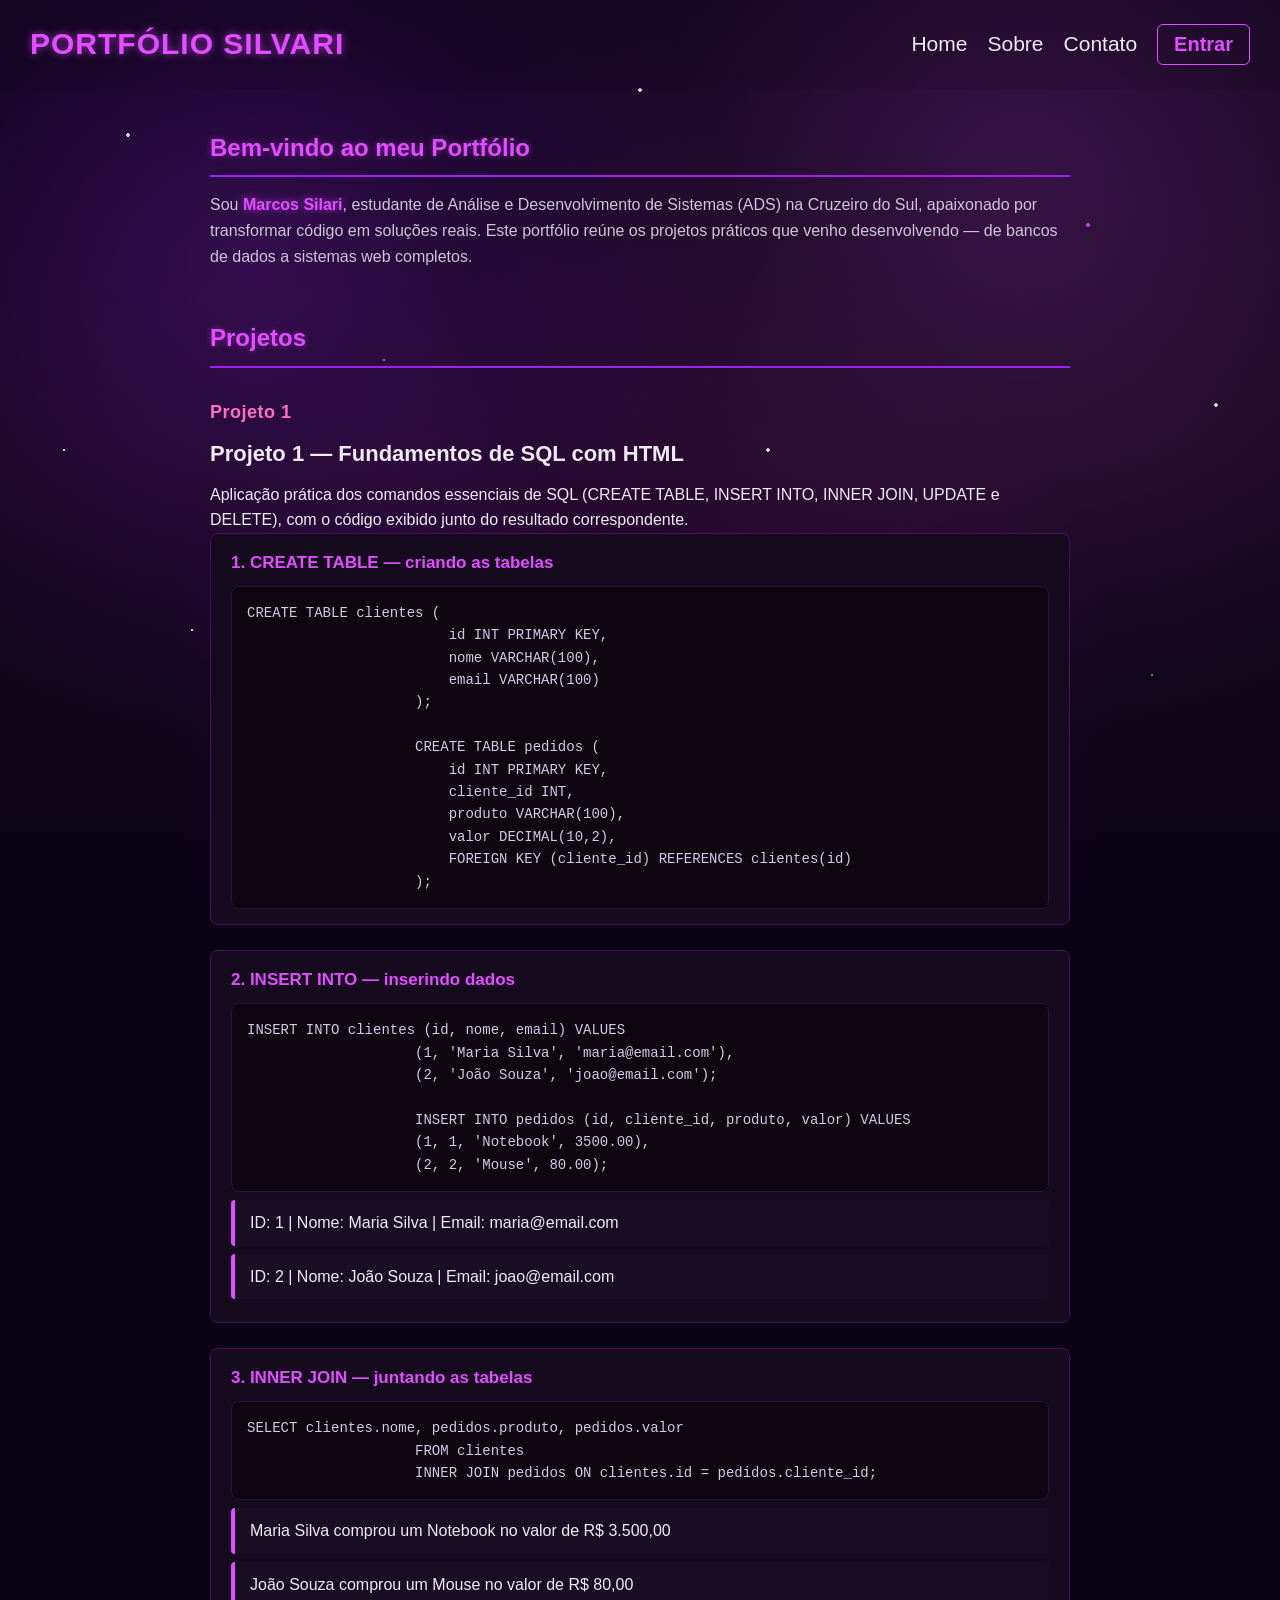
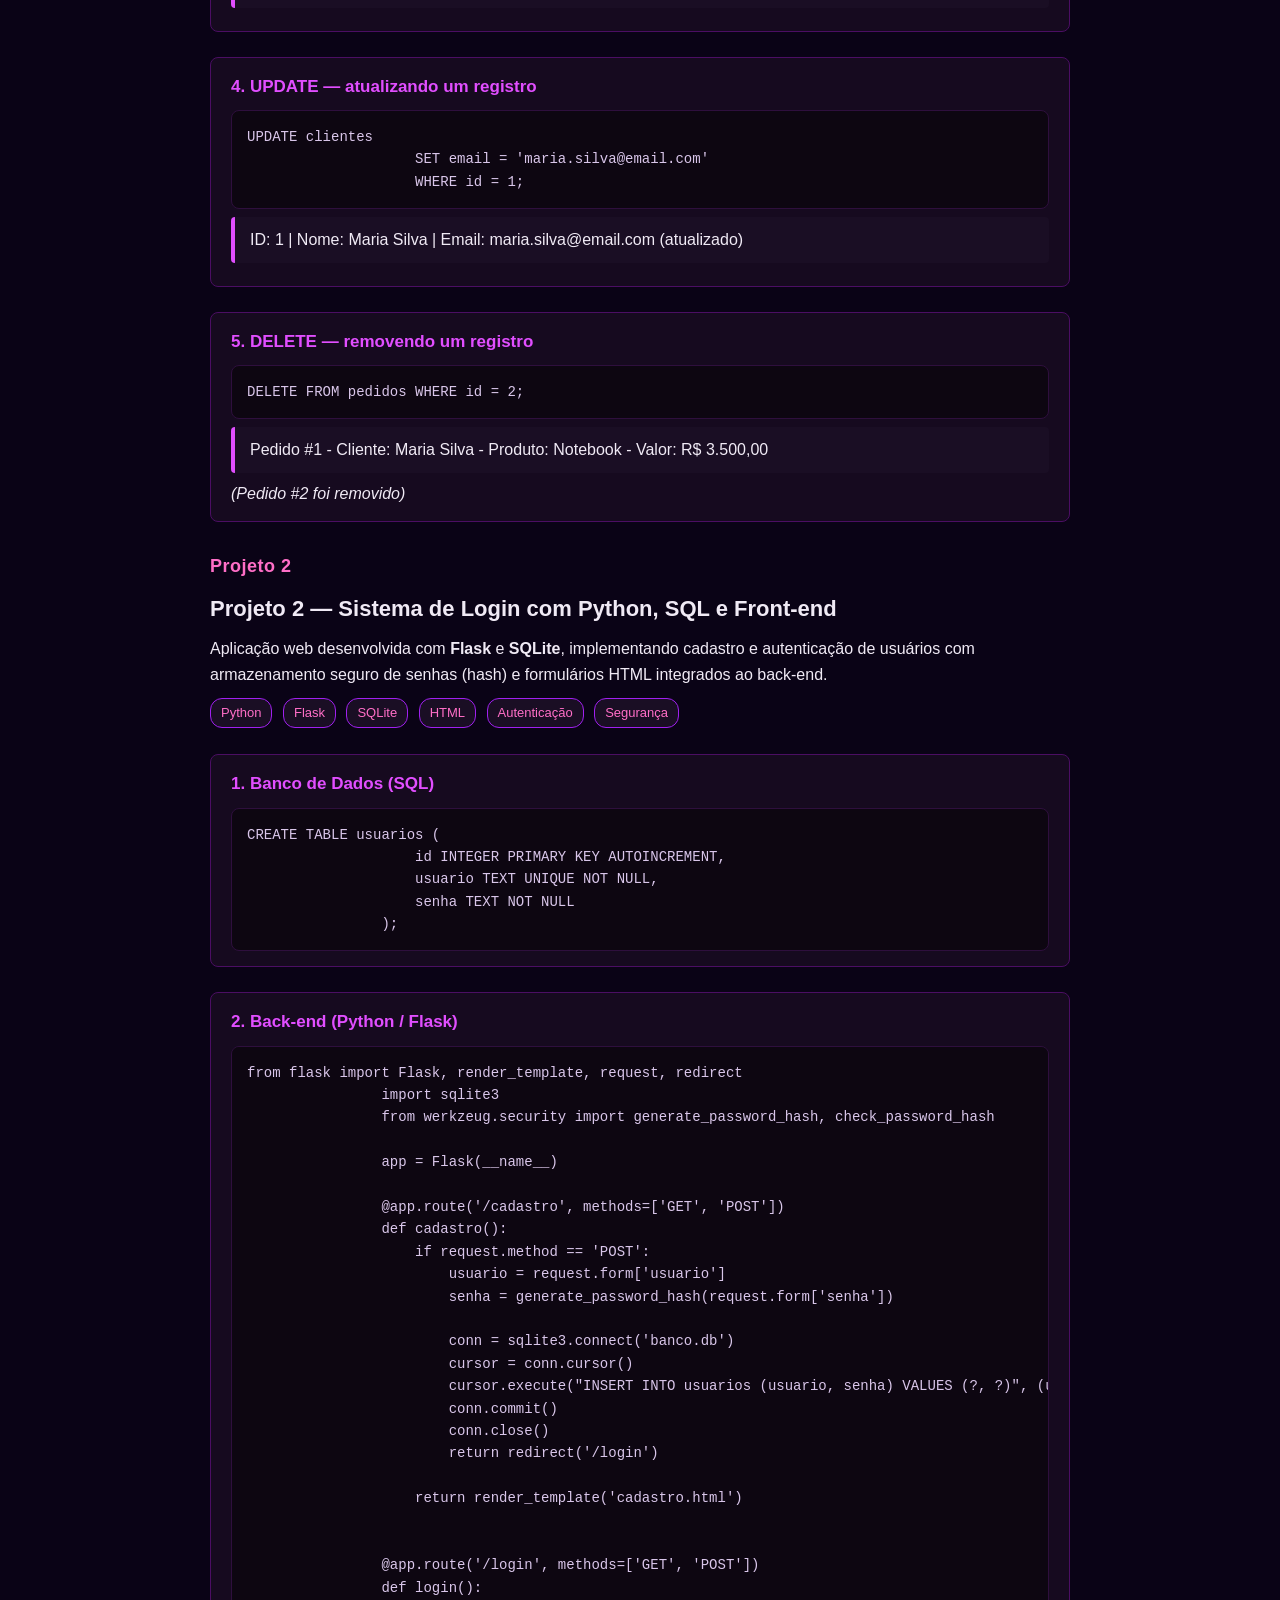
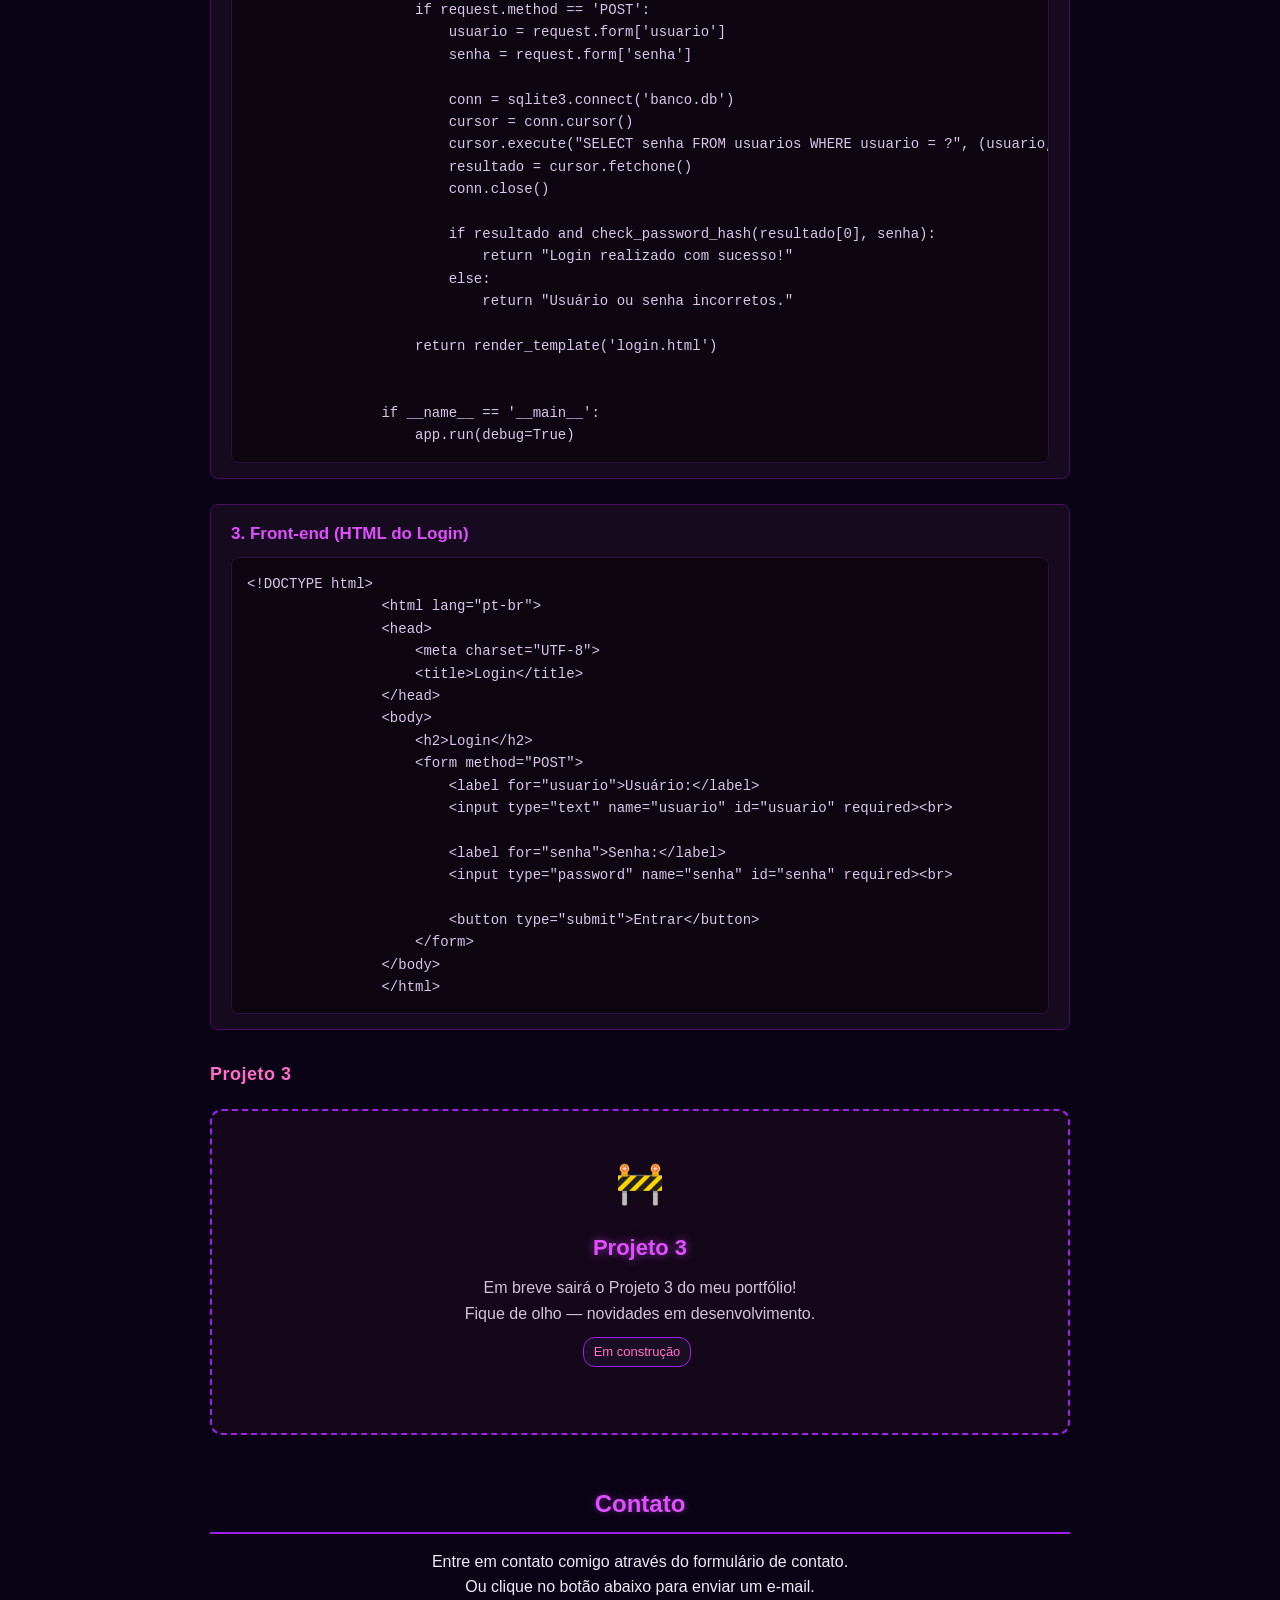
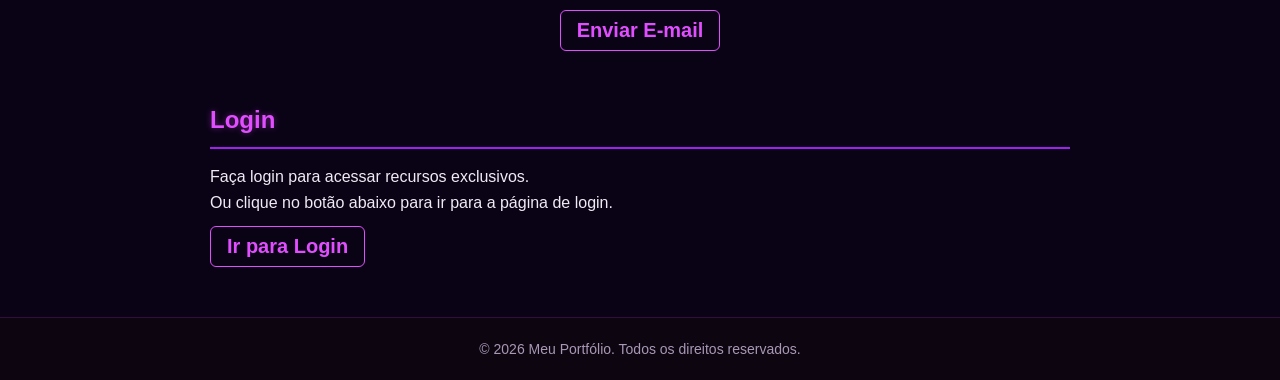
==== Projeto/FRONTEND/HTML/index.html @ 8f3637e1 "primeiro commit" ====
<!DOCTYPE html>
<html lang="pt-br">
<head>
    <meta charset="UTF-8">
    <meta name="viewport" content="width=device-width, initial-scale=1.0">
    <title>Home</title>
    <link rel="stylesheet" href="style.css">
</head>
<body>
    <header>
        <h1>PORTFÓLIO SILVARI</h1>
        <nav>
            <ul>
                <li><a href="index.html">Home</a></li>
                <li><a href="sobre.html">Sobre</a></li>
                <li><a href="contato.html">Contato</a></li>
                <li><a href="login.html"><button>Entrar</button></a></li>
            </ul>
        </nav>
    </header>
    <main>
        <section class="apresentacao">
    <h2>Bem-vindo ao meu Portfólio</h2>
    <p>Sou <span class="nome-destaque">Marcos Silari</span>, estudante de Análise e Desenvolvimento de Sistemas (ADS) na Cruzeiro do Sul, apaixonado por transformar código em soluções reais. Este portfólio reúne os projetos práticos que venho desenvolvendo — de bancos de dados a sistemas web completos.</p>
</section>
        <section class="projetos">
            <h2>Projetos</h2>
            <ul>
                <li>Projeto 1</li>
                <h1>Projeto 1 — Fundamentos de SQL com HTML</h1>
                        <p>Aplicação prática dos comandos essenciais de SQL (CREATE TABLE, INSERT INTO, INNER JOIN, UPDATE e DELETE), com o código exibido junto do resultado correspondente.</p>

                        <div class="secao">
                            <h2>1. CREATE TABLE — criando as tabelas</h2>
                            <pre><code>CREATE TABLE clientes (
                        id INT PRIMARY KEY,
                        nome VARCHAR(100),
                        email VARCHAR(100)
                    );

                    CREATE TABLE pedidos (
                        id INT PRIMARY KEY,
                        cliente_id INT,
                        produto VARCHAR(100),
                        valor DECIMAL(10,2),
                        FOREIGN KEY (cliente_id) REFERENCES clientes(id)
                    );</code></pre>
                        </div>

                        <div class="secao">
                            <h2>2. INSERT INTO — inserindo dados</h2>
                            <pre><code>INSERT INTO clientes (id, nome, email) VALUES
                    (1, 'Maria Silva', 'maria@email.com'),
                    (2, 'João Souza', 'joao@email.com');

                    INSERT INTO pedidos (id, cliente_id, produto, valor) VALUES
                    (1, 1, 'Notebook', 3500.00),
                    (2, 2, 'Mouse', 80.00);</code></pre>

                            <p class="resultado">ID: 1 | Nome: Maria Silva | Email: maria@email.com</p>
                            <p class="resultado">ID: 2 | Nome: João Souza | Email: joao@email.com</p>
                        </div>

                        <div class="secao">
                            <h2>3. INNER JOIN — juntando as tabelas</h2>
                            <pre><code>SELECT clientes.nome, pedidos.produto, pedidos.valor
                    FROM clientes
                    INNER JOIN pedidos ON clientes.id = pedidos.cliente_id;</code></pre>

                            <p class="resultado">Maria Silva comprou um Notebook no valor de R$ 3.500,00</p>
                            <p class="resultado">João Souza comprou um Mouse no valor de R$ 80,00</p>
                        </div>

                        <div class="secao">
                            <h2>4. UPDATE — atualizando um registro</h2>
                            <pre><code>UPDATE clientes
                    SET email = 'maria.silva@email.com'
                    WHERE id = 1;</code></pre>

                            <p class="resultado">ID: 1 | Nome: Maria Silva | Email: maria.silva@email.com (atualizado)</p>
                        </div>

                        <div class="secao">
                            <h2>5. DELETE — removendo um registro</h2>
                            <pre><code>DELETE FROM pedidos WHERE id = 2;</code></pre>

                            <p class="resultado">Pedido #1 - Cliente: Maria Silva - Produto: Notebook - Valor: R$ 3.500,00</p>
                            <p><em>(Pedido #2 foi removido)</em></p>
                        </div>
                <li>Projeto 2</li>
                        <h1>Projeto 2 — Sistema de Login com Python, SQL e Front-end</h1>
                    <p>Aplicação web desenvolvida com <strong>Flask</strong> e <strong>SQLite</strong>, implementando cadastro e autenticação de usuários com armazenamento seguro de senhas (hash) e formulários HTML integrados ao back-end.</p>

                    <div class="tags">
                        <span>Python</span>
                        <span>Flask</span>
                        <span>SQLite</span>
                        <span>HTML</span>
                        <span>Autenticação</span>
                        <span>Segurança</span>
                    </div>

                    <div class="secao">
                        <h2>1. Banco de Dados (SQL)</h2>
                        <pre><code>CREATE TABLE usuarios (
                    id INTEGER PRIMARY KEY AUTOINCREMENT,
                    usuario TEXT UNIQUE NOT NULL,
                    senha TEXT NOT NULL
                );</code></pre>
                    </div>

                    <div class="secao">
                        <h2>2. Back-end (Python / Flask)</h2>
                        <pre><code>from flask import Flask, render_template, request, redirect
                import sqlite3
                from werkzeug.security import generate_password_hash, check_password_hash

                app = Flask(__name__)

                @app.route('/cadastro', methods=['GET', 'POST'])
                def cadastro():
                    if request.method == 'POST':
                        usuario = request.form['usuario']
                        senha = generate_password_hash(request.form['senha'])

                        conn = sqlite3.connect('banco.db')
                        cursor = conn.cursor()
                        cursor.execute("INSERT INTO usuarios (usuario, senha) VALUES (?, ?)", (usuario, senha))
                        conn.commit()
                        conn.close()
                        return redirect('/login')

                    return render_template('cadastro.html')


                @app.route('/login', methods=['GET', 'POST'])
                def login():
                    if request.method == 'POST':
                        usuario = request.form['usuario']
                        senha = request.form['senha']

                        conn = sqlite3.connect('banco.db')
                        cursor = conn.cursor()
                        cursor.execute("SELECT senha FROM usuarios WHERE usuario = ?", (usuario,))
                        resultado = cursor.fetchone()
                        conn.close()

                        if resultado and check_password_hash(resultado[0], senha):
                            return "Login realizado com sucesso!"
                        else:
                            return "Usuário ou senha incorretos."

                    return render_template('login.html')


                if __name__ == '__main__':
                    app.run(debug=True)</code></pre>
                    </div>

                    <div class="secao">
                        <h2>3. Front-end (HTML do Login)</h2>
                        <pre><code>&lt;!DOCTYPE html&gt;
                &lt;html lang="pt-br"&gt;
                &lt;head&gt;
                    &lt;meta charset="UTF-8"&gt;
                    &lt;title&gt;Login&lt;/title&gt;
                &lt;/head&gt;
                &lt;body&gt;
                    &lt;h2&gt;Login&lt;/h2&gt;
                    &lt;form method="POST"&gt;
                        &lt;label for="usuario"&gt;Usuário:&lt;/label&gt;
                        &lt;input type="text" name="usuario" id="usuario" required&gt;&lt;br&gt;

                        &lt;label for="senha"&gt;Senha:&lt;/label&gt;
                        &lt;input type="password" name="senha" id="senha" required&gt;&lt;br&gt;

                        &lt;button type="submit"&gt;Entrar&lt;/button&gt;
                    &lt;/form&gt;
                &lt;/body&gt;
                &lt;/html&gt;</code></pre>
                    </div>
                <li>Projeto 3</li>
                    <div class="card">
                        <div class="icone">🚧</div>
                        <h1>Projeto 3</h1>
                        <p>Em breve sairá o Projeto 3 do meu portfólio!</p>
                        <p>Fique de olho — novidades em desenvolvimento.</p>
                        <div class="tags">
                            <span>Em construção</span>
                        </div>
                    </div>
            </ul>
        </section>
        <section class="contato">
            <h2>Contato</h2>
            <p>Entre em contato comigo através do formulário de contato.</p>
            <p>Ou clique no botão abaixo para enviar um e-mail.</p>
            <button class="email-button" onclick="window.location.href='mailto:meuemail@exemplo.com'">Enviar E-mail</button>

        </section>
        <section>
            <h2>Login</h2>
            <p>Faça login para acessar recursos exclusivos.</p>
            <p>Ou clique no botão abaixo para ir para a página de login.</p>
            <button class="login-button" onclick="window.location.href='Projeto/FRONTEND/HTML/login.html'">Ir para Login</button>
        </section>
    </main> 
    <footer>
        <p>&copy; 2026 Meu Portfólio. Todos os direitos reservados.</p>
    </footer>
</body>
---- Projeto/FRONTEND/HTML/style.css ----
/* ===== Reset básico ===== */
* {
    margin: 0;
    padding: 0;
    box-sizing: border-box;
}

/* ===== Fundo estrelado (substitui o background-color do body) ===== */
body {
    font-family: Arial, Helvetica, sans-serif;
    color: #f0eaf5;
    line-height: 1.6;
    position: relative;
    min-height: 100vh;
    background-color: #0a0316;
    overflow-x: hidden;
}

body::before {
    content: "";
    position: fixed;
    top: 0;
    left: 0;
    width: 100%;
    height: 100%;
    z-index: -2;
    background:
        radial-gradient(circle at 20% 30%, rgba(160, 32, 240, 0.25), transparent 40%),
        radial-gradient(circle at 80% 20%, rgba(225, 78, 255, 0.2), transparent 45%),
        radial-gradient(circle at 50% 80%, rgba(80, 6, 87, 0.4), transparent 50%),
        linear-gradient(180deg, #0a0316 0%, #14071a 50%, #0a0316 100%);
}

/* ===== Camada de estrelas (pontinhos brilhantes) ===== */
body::after {
    content: "";
    position: fixed;
    top: 0;
    left: 0;
    width: 100%;
    height: 100%;
    z-index: -1;
    background-image:
        radial-gradient(2px 2px at 10% 15%, #ffffff 100%, transparent 0),
        radial-gradient(1.5px 1.5px at 30% 40%, #e14eff 100%, transparent 0),
        radial-gradient(2px 2px at 50% 10%, #ffffff 100%, transparent 0),
        radial-gradient(1px 1px at 70% 60%, #ffffff 100%, transparent 0),
        radial-gradient(2px 2px at 85% 25%, #e14eff 100%, transparent 0),
        radial-gradient(1.5px 1.5px at 15% 70%, #ffffff 100%, transparent 0),
        radial-gradient(1px 1px at 40% 85%, #ffffff 100%, transparent 0),
        radial-gradient(2px 2px at 60% 50%, #ffffff 100%, transparent 0),
        radial-gradient(1.5px 1.5px at 90% 75%, #e14eff 100%, transparent 0),
        radial-gradient(1px 1px at 25% 90%, #ffffff 100%, transparent 0),
        radial-gradient(2px 2px at 95% 45%, #ffffff 100%, transparent 0),
        radial-gradient(1.5px 1.5px at 5% 50%, #ffffff 100%, transparent 0);
    background-repeat: repeat;
    background-size: 100% 100%;
    animation: piscar 4s ease-in-out infinite alternate;
    opacity: 0.8;
}

@keyframes piscar {
    from {
        opacity: 0.5;
    }
    to {
        opacity: 1;
    }
}

/* ===== Header e navegação ===== */
header {
    background-color: rgba(20, 7, 26, 0.15);
    color: #fff;
    padding: 20px 30px;
    display: flex;
    justify-content: space-between;
    align-items: center;
    flex-wrap: wrap;
    border-bottom: 1px solid transparent;
    box-shadow: none;

    position: sticky;
    top: 0;
    z-index: 100;
    cursor: pointer;
    transition: background-color 0.4s ease, box-shadow 0.4s ease, border-color 0.4s ease;
}

header:hover,
header.ativo {
    background-color: #14071a;
    border-bottom: 1px solid #a020f0;
    box-shadow: 0 0 15px rgba(160, 32, 240, 0.4);
}

header h1 {
    font-size: 30px;
    letter-spacing: 1px;
    color: #e14eff;
    text-shadow: 0 0 8px rgba(225, 78, 255, 0.6);
}

nav ul {
    list-style: none;
    display: flex;
    gap: 20px;
    align-items: center;
}

nav ul li a {
    color: #f0eaf5;
    text-decoration: none;
    font-size: 21px;
    transition: color 0.25s ease, text-shadow 0.25s ease;
}

nav ul li a:hover {
    color: #e14eff;
    text-shadow: 0 0 10px rgba(225, 78, 255, 0.9);
}

/* ===== Botões (gerais) ===== */
button {
    background-color: transparent;
    color: #e14eff;
    border: 1px solid #e14eff;
    padding: 8px 16px;
    border-radius: 6px;
    cursor: pointer;
    font-size: 20px;
    font-weight: bold;
    transition: all 0.25s ease;
}

button:hover {
    background-color: #e14eff;
    color: #0a0a0f;
    box-shadow: 0 0 15px rgba(225, 78, 255, 0.8);
}

/* ===== Conteúdo principal ===== */
main {
    max-width: 900px;
    margin: 40px auto;
    padding: 0 20px;
}

section {
    margin-bottom: 50px;
}

section h2 {
    color: #e14eff;
    margin-bottom: 15px;
    border-bottom: 2px solid #a020f0;
    padding-bottom: 8px;
    text-shadow: 0 0 6px rgba(225, 78, 255, 0.4);
}

.apresentacao p {
    font-size: 16px;
    color: #cfc4d9;
}

.nome-destaque {
    color: #e14eff;
    font-weight: bold;
    text-shadow: 0 0 8px rgba(225, 78, 255, 0.7);
    transition: text-shadow 0.3s ease, color 0.3s ease;
}

.nome-destaque:hover {
    color: #ff8ef9;
    text-shadow: 0 0 16px rgba(225, 78, 255, 1), 0 0 30px rgba(160, 32, 240, 0.6);
}

/* ===== Lista de projetos ===== */
.projetos ul {
    list-style: none;
}

.projetos > ul > li {
    font-weight: bold;
    font-size: 18px;
    color: #ff6ec7;
    margin-top: 30px;
    letter-spacing: 0.5px;
}

.projetos h1 {
    font-size: 22px;
    margin: 10px 0;
    color: #f0eaf5;
}

/* ===== Blocos de cada projeto ===== */
.secao {
    background-color: #160a1f;
    border: 1px solid #4b0e63;
    border-radius: 8px;
    padding: 15px 20px;
    margin-bottom: 25px;
    transition: box-shadow 0.3s ease, border-color 0.3s ease;
}

.secao:hover {
    border-color: #e14eff;
    box-shadow: 0 0 20px rgba(225, 78, 255, 0.35);
}

.secao h2 {
    font-size: 17px;
    border-bottom: none;
    padding-bottom: 0;
    margin-bottom: 10px;
    text-shadow: none;
}

/* ===== Código ===== */
pre {
    background-color: #0d0611;
    color: #d9c6ea;
    padding: 15px;
    border-radius: 8px;
    overflow-x: auto;
    font-size: 14px;
    border: 1px solid #2e0f3d;
}

/* ===== Resultados exibidos em <p> ===== */
.resultado {
    background-color: #1a0e24;
    color: #f0eaf5;
    border-left: 4px solid #e14eff;
    padding: 10px 15px;
    margin: 8px 0;
    border-radius: 4px;
    transition: box-shadow 0.25s ease;
}

.resultado:hover {
    box-shadow: 0 0 12px rgba(225, 78, 255, 0.5);
}

/* ===== Tags de tecnologias ===== */
.tags {
    margin: 10px 0 20px;
}

.tags span {
    display: inline-block;
    background-color: #1a0e24;
    color: #ff6ec7;
    border: 1px solid #a020f0;
    padding: 4px 10px;
    border-radius: 12px;
    font-size: 13px;
    margin-right: 6px;
    margin-bottom: 6px;
    transition: all 0.25s ease;
}

.tags span:hover {
    background-color: #a020f0;
    color: #fff;
    box-shadow: 0 0 10px rgba(160, 32, 240, 0.8);
}

/* ===== Card "em breve" (Projeto 3) ===== */
.card {
    background-color: #14071a;
    border: 2px dashed #a020f0;
    border-radius: 12px;
    padding: 40px;
    text-align: center;
    margin-top: 20px;
    transition: box-shadow 0.3s ease;
}

.card:hover {
    box-shadow: 0 0 25px rgba(160, 32, 240, 0.5);
}

.card h1 {
    color: #e14eff;
    margin-bottom: 10px;
    text-shadow: 0 0 10px rgba(225, 78, 255, 0.6);
}

.card p {
    color: #cfc4d9;
}

.icone {
    font-size: 40px;
    margin-bottom: 15px;
}

/* ===== Contato e Login ===== */
.contato {
    text-align: center;
}

.email-button,
.login-button {
    background-color: transparent;
    color: #e14eff;
    border: 1px solid #e14eff;
    margin-top: 10px;
}

.email-button:hover,
.login-button:hover {
    background-color: #e14eff;
    color: #0a0a0f;
    box-shadow: 0 0 15px rgba(225, 78, 255, 0.8);
}

/* ===== Rodapé ===== */
footer {
    background-color: #0d0611;
    color: #a898b5;
    text-align: center;
    padding: 20px;
    font-size: 14px;
    margin-top: 40px;
    border-top: 1px solid #2e0f3d;
}

/* ===== Responsivo ===== */
@media (max-width: 600px) {
    header {
        flex-direction: column;
        gap: 15px;
    }

    nav ul {
        flex-wrap: wrap;
        justify-content: center;
    }
}
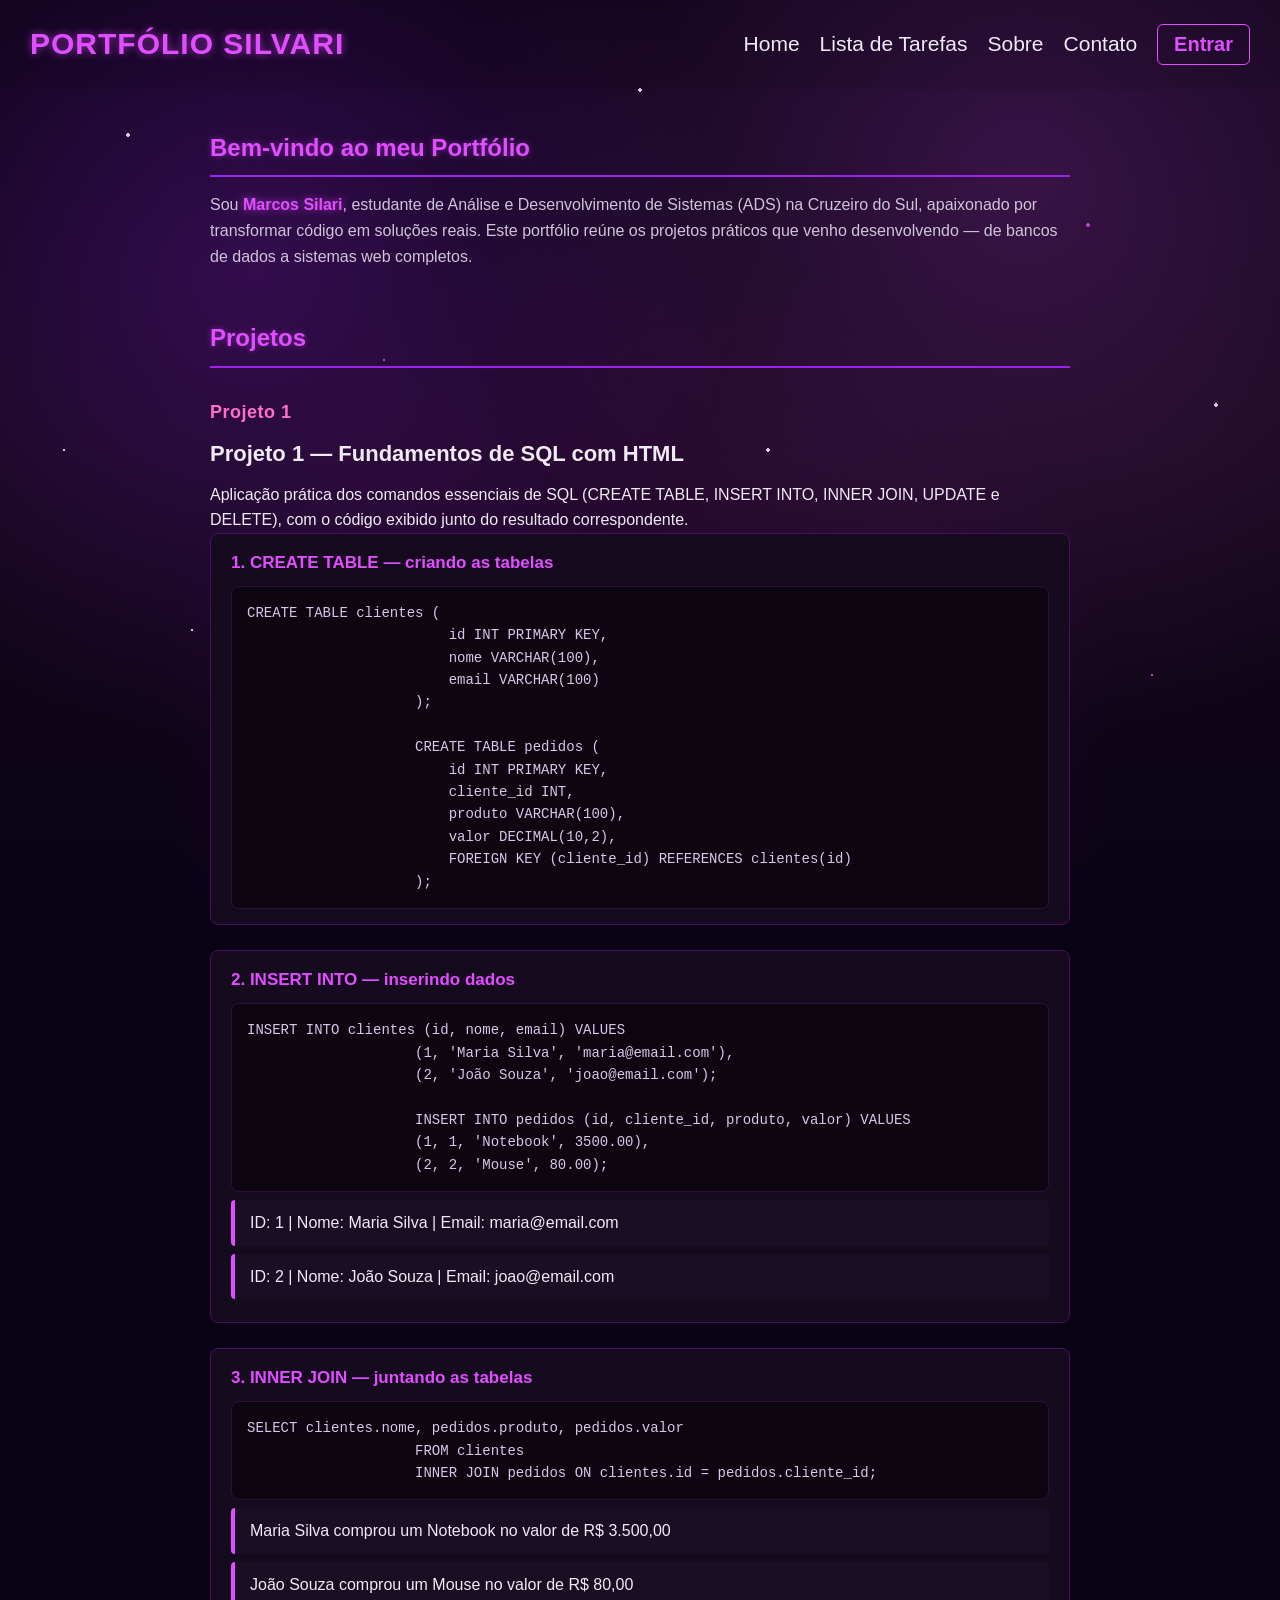
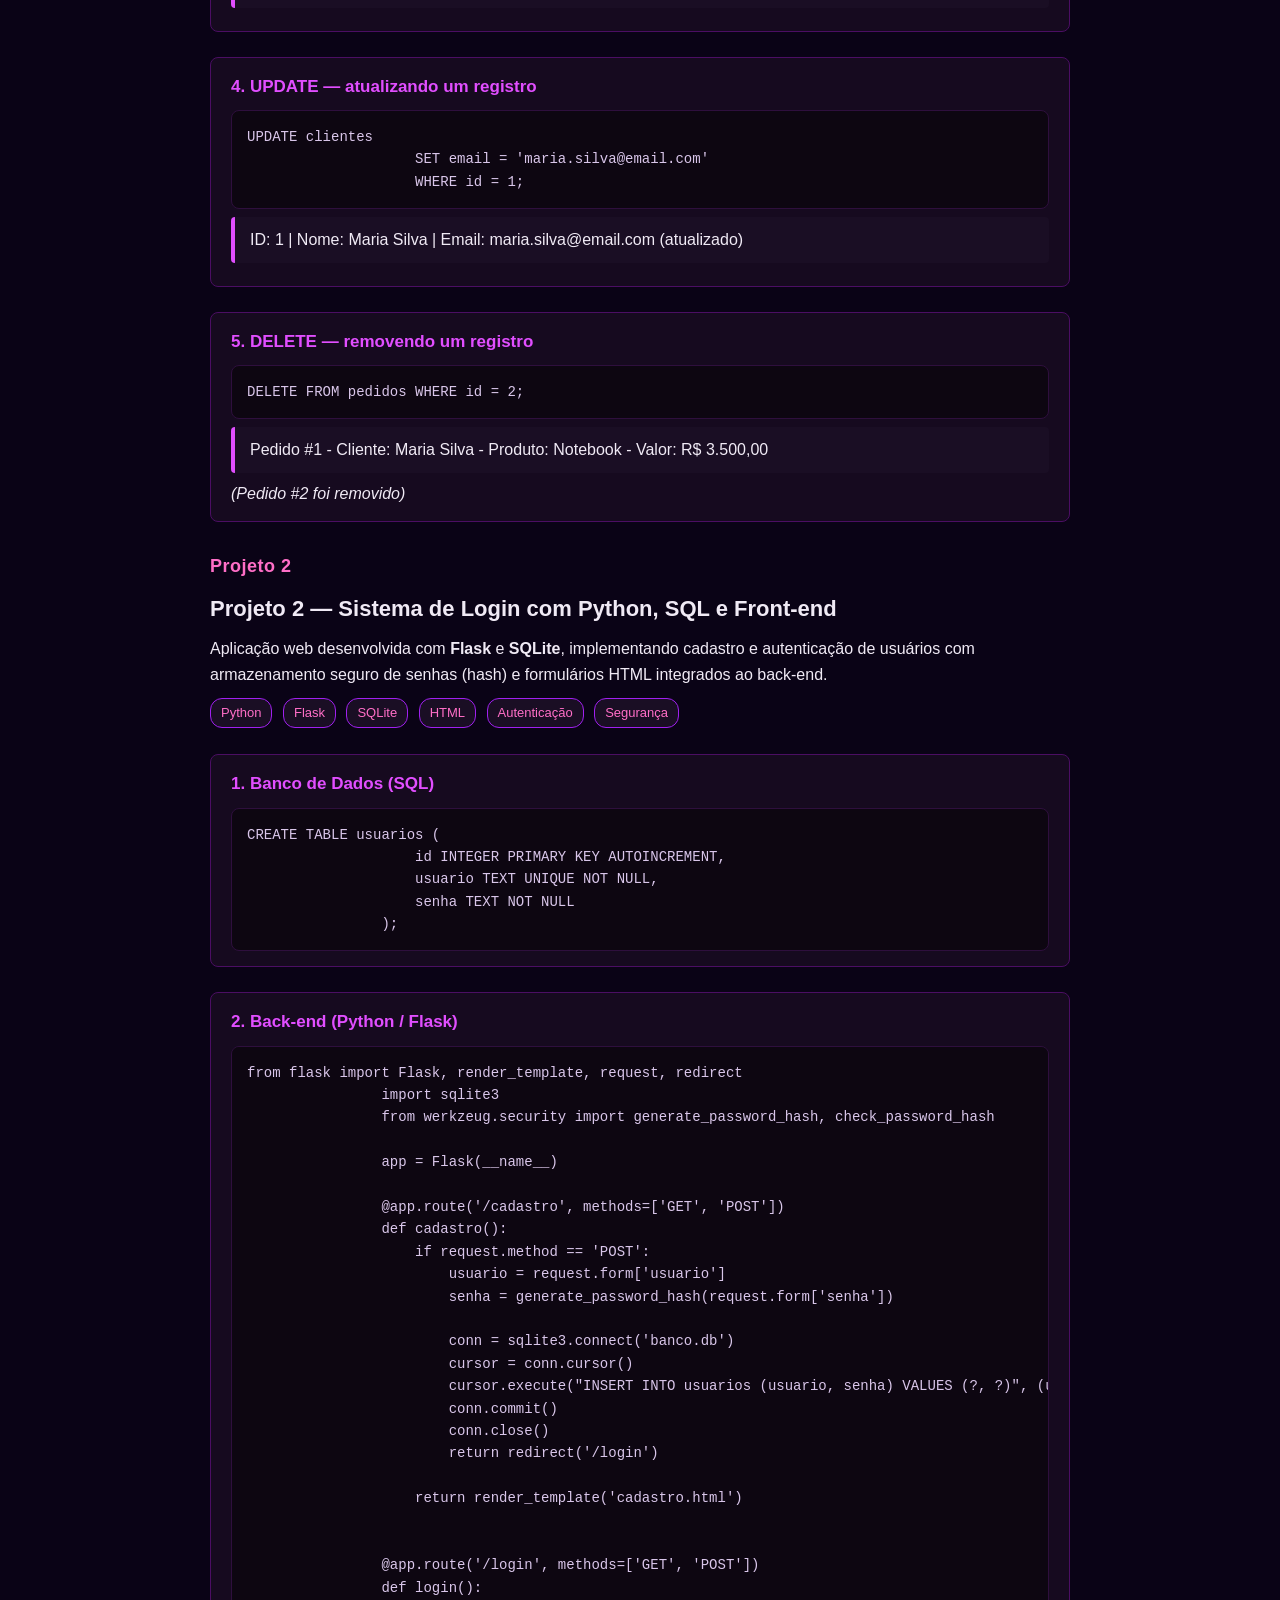
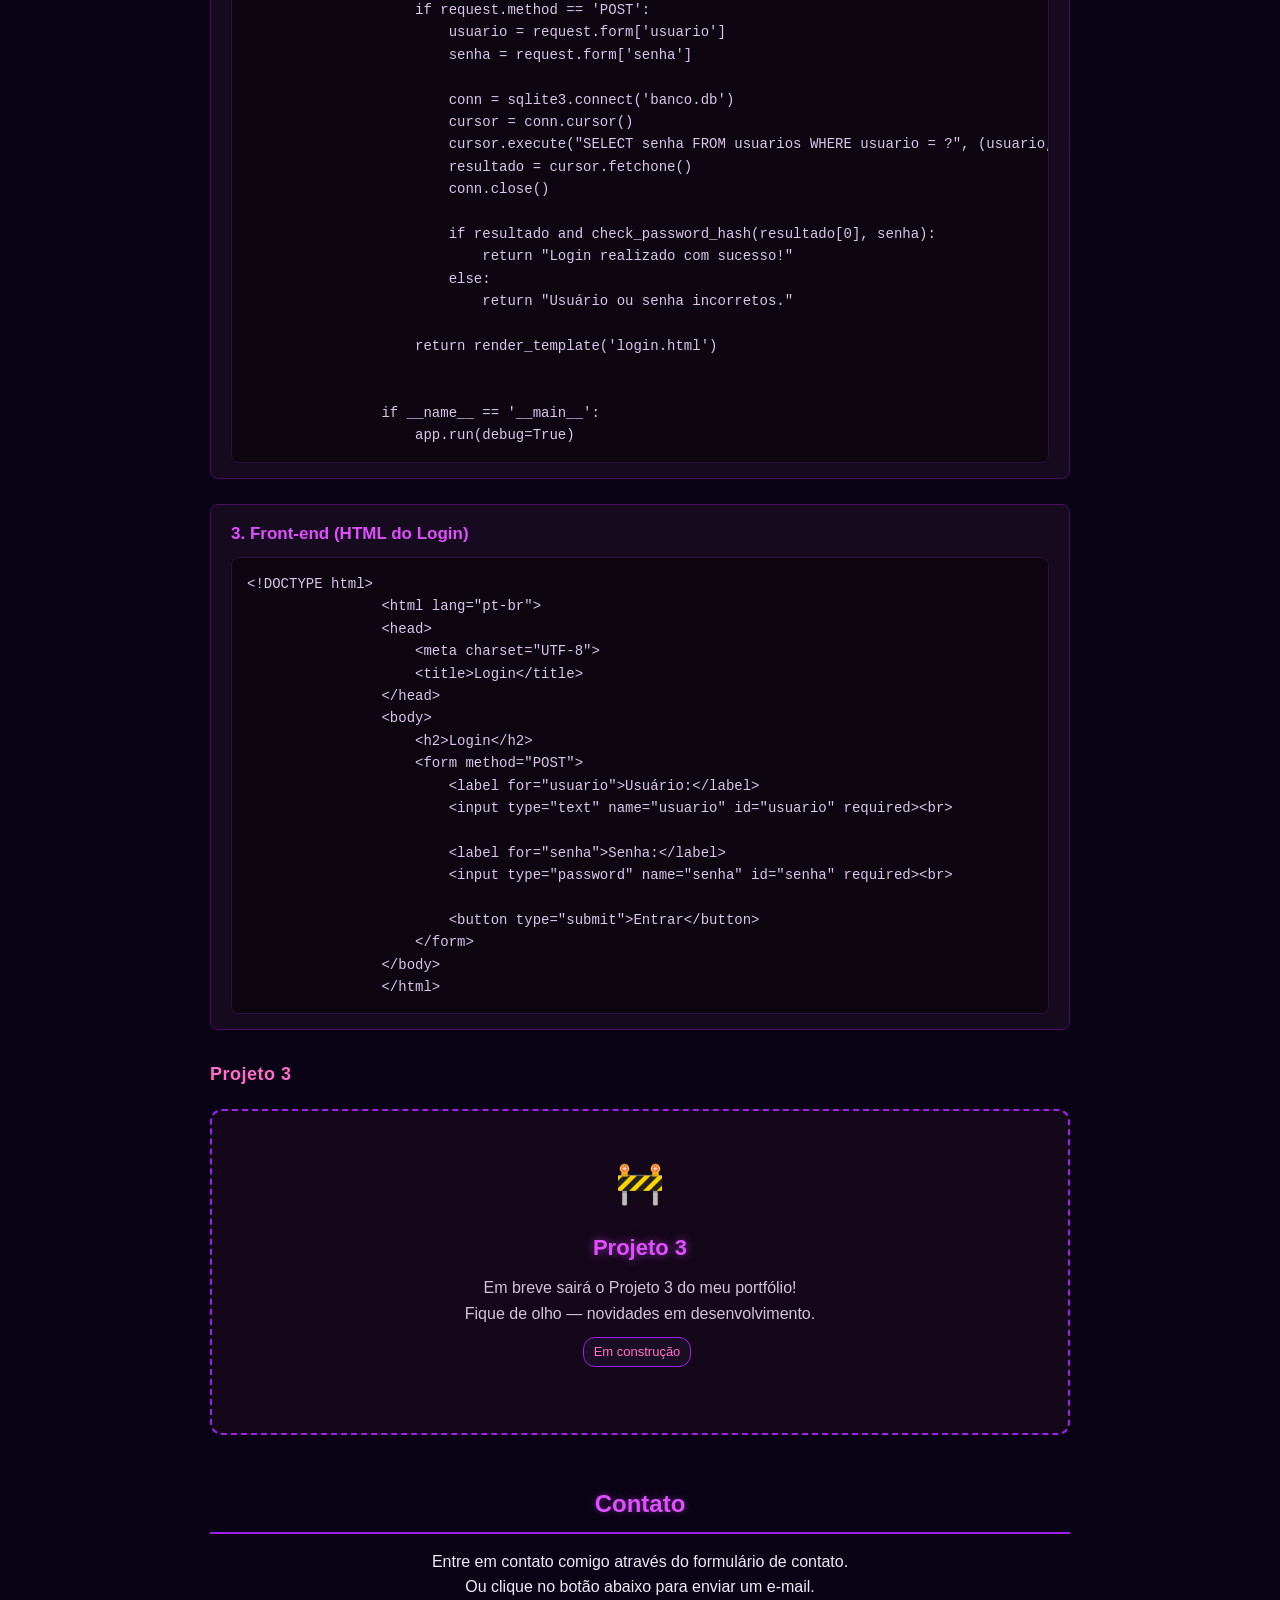
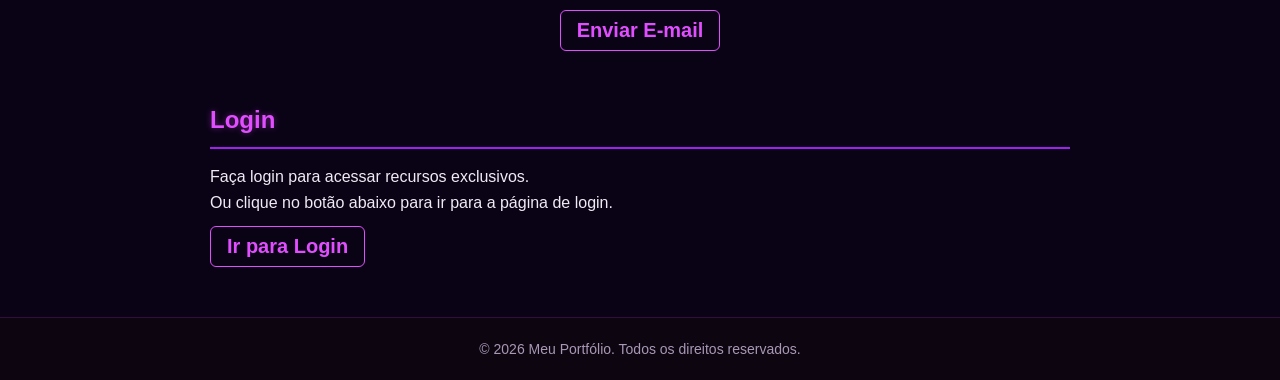
==== commit dad09eaa: "arrumei o login e adicionei to0do list" ====
--- a/Projeto/FRONTEND/HTML/index.html
+++ b/Projeto/FRONTEND/HTML/index.html
@@ -8,22 +8,23 @@
 </head>
 <body>
     <header>
-        <h1>PORTFÓLIO SILVARI</h1>
+        <h1>PORTFÓLIO SILVARI</h1> <!-- título do portfólio -->
         <nav>
-            <ul>
+            <ul><!-- menu de navegação -->
                 <li><a href="index.html">Home</a></li>
+                <li><a href="list.html">Lista de Tarefas</a></li>
                 <li><a href="sobre.html">Sobre</a></li>
                 <li><a href="contato.html">Contato</a></li>
                 <li><a href="login.html"><button>Entrar</button></a></li>
             </ul>
         </nav>
     </header>
-    <main>
+    <main><!-- conteúdo principal -->
         <section class="apresentacao">
     <h2>Bem-vindo ao meu Portfólio</h2>
     <p>Sou <span class="nome-destaque">Marcos Silari</span>, estudante de Análise e Desenvolvimento de Sistemas (ADS) na Cruzeiro do Sul, apaixonado por transformar código em soluções reais. Este portfólio reúne os projetos práticos que venho desenvolvendo — de bancos de dados a sistemas web completos.</p>
-</section>
-        <section class="projetos">
+</section><!-- seção de apresentação -->
+        <section class="projetos"><!-- seção de projetos -->
             <h2>Projetos</h2>
             <ul>
                 <li>Projeto 1</li>
@@ -190,22 +191,22 @@
                         </div>
                     </div>
             </ul>
-        </section>
-        <section class="contato">
+        </section><!-- seção de projetos -->
+        <section class="contato"><!-- seção de contato -->
             <h2>Contato</h2>
             <p>Entre em contato comigo através do formulário de contato.</p>
             <p>Ou clique no botão abaixo para enviar um e-mail.</p>
             <button class="email-button" onclick="window.location.href='mailto:meuemail@exemplo.com'">Enviar E-mail</button>
 
-        </section>
-        <section>
+        </section><!-- seção de contato -->
+        <section><!-- seção de login -->
             <h2>Login</h2>
             <p>Faça login para acessar recursos exclusivos.</p>
             <p>Ou clique no botão abaixo para ir para a página de login.</p>
             <button class="login-button" onclick="window.location.href='Projeto/FRONTEND/HTML/login.html'">Ir para Login</button>
-        </section>
-    </main> 
-    <footer>
+        </section><!-- seção de login -->
+    </main><!-- conteúdo principal -->
+    <footer><!-- rodapé -->
         <p>&copy; 2026 Meu Portfólio. Todos os direitos reservados.</p>
     </footer>
 </body>
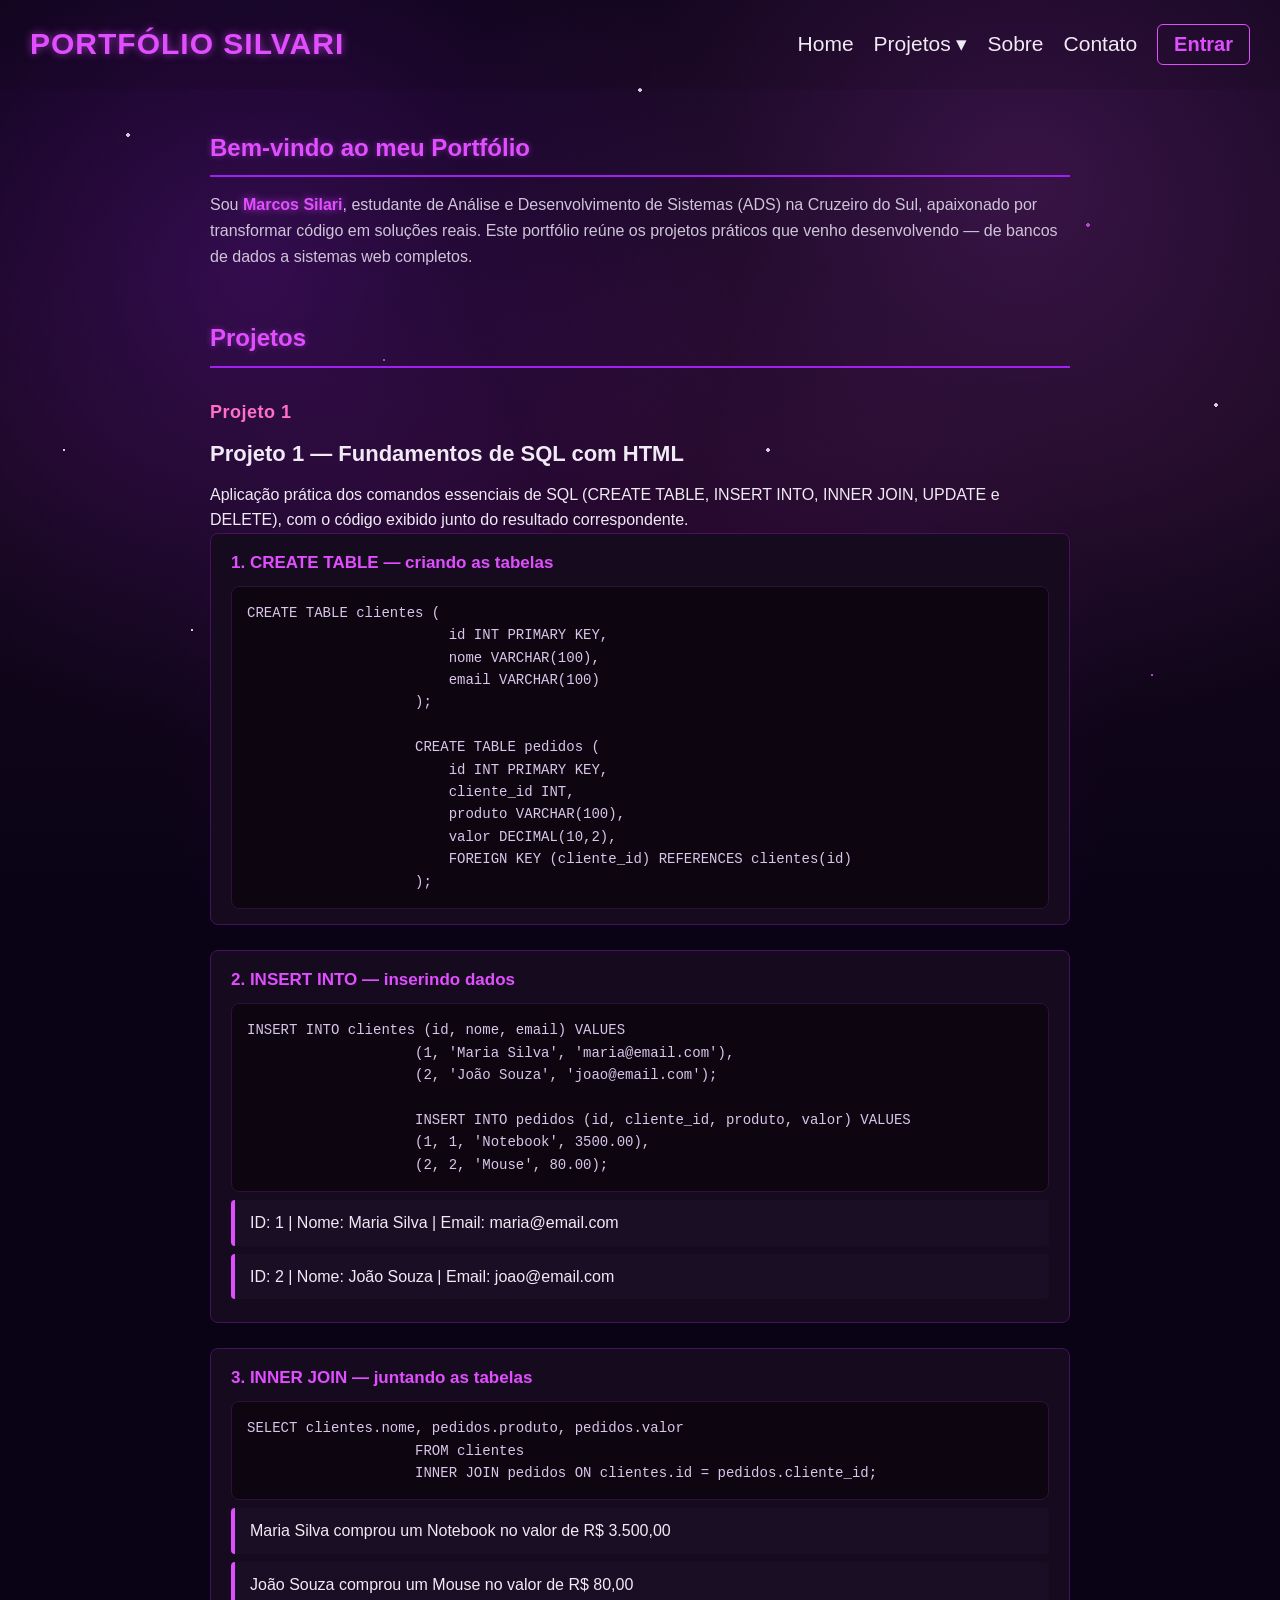
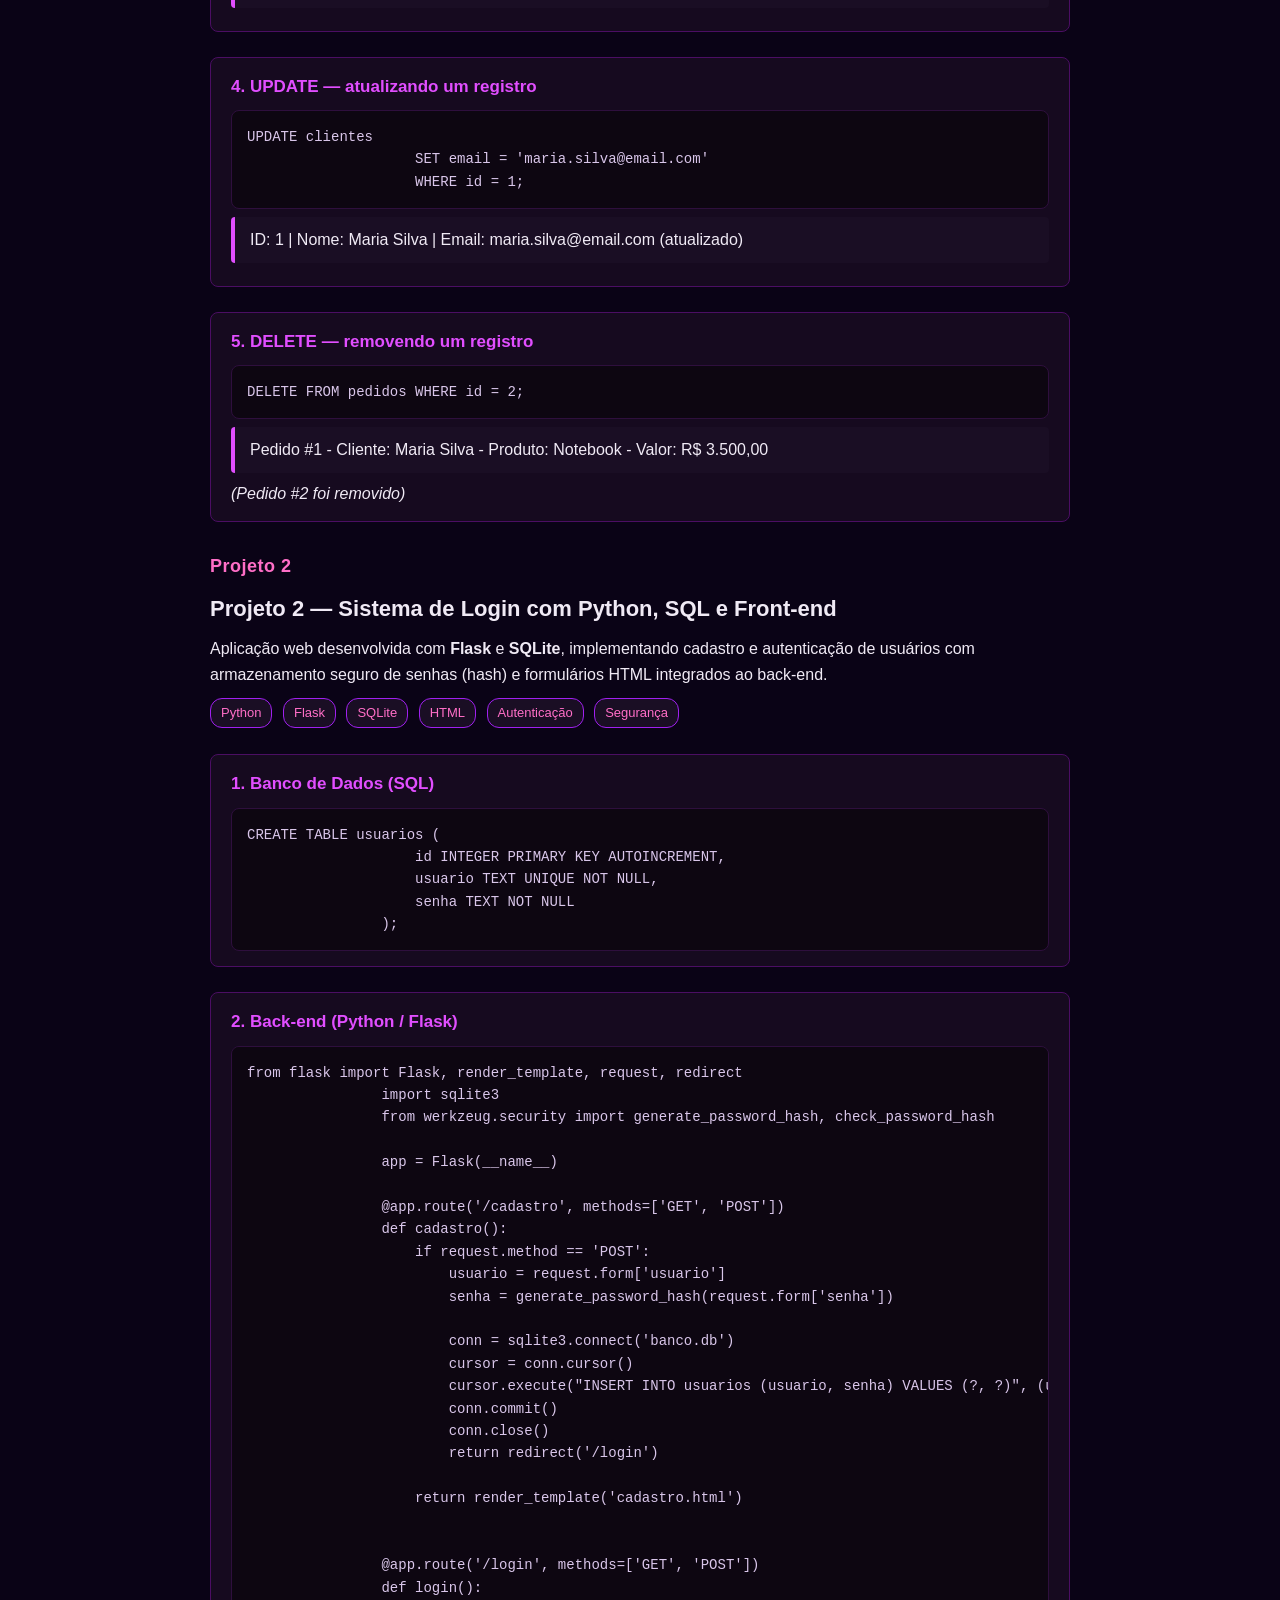
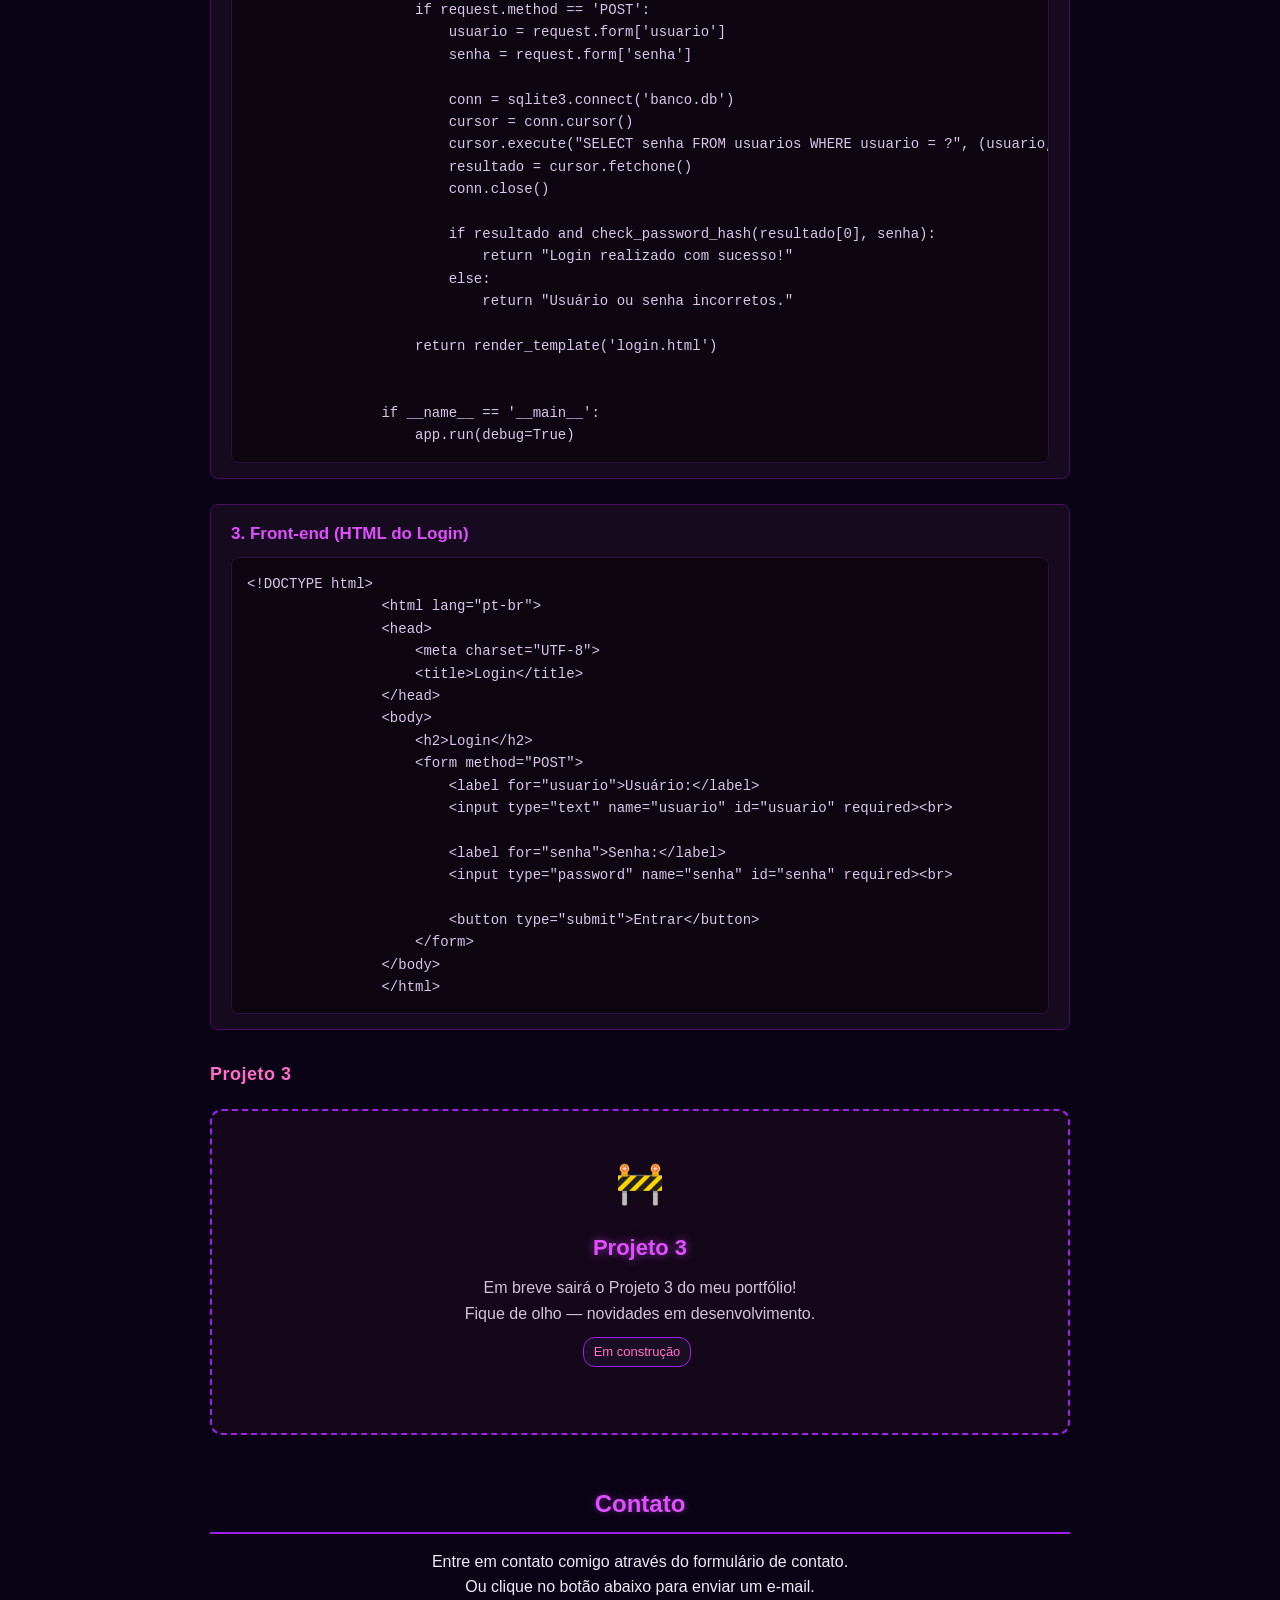
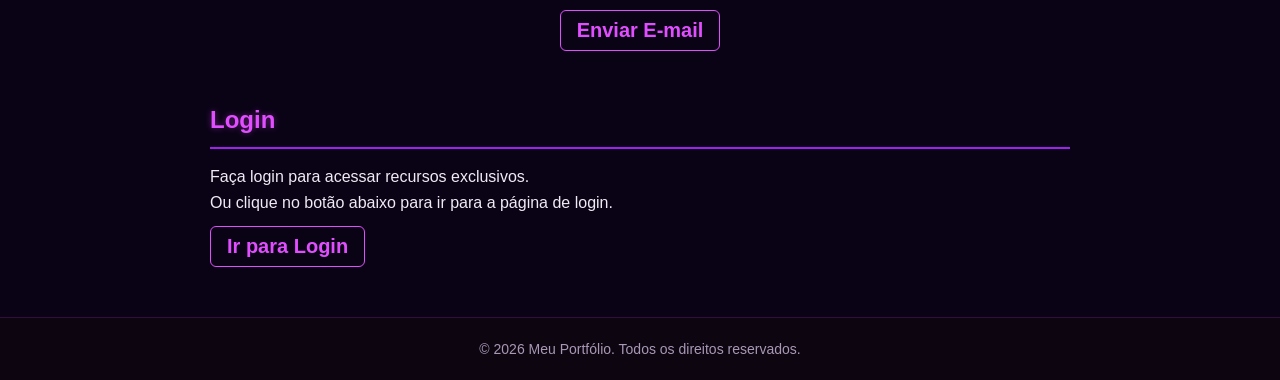
==== commit ff58bcff: "modificação na estrutura do site e adicionei IMC" ====
--- a/Projeto/FRONTEND/HTML/index.html
+++ b/Projeto/FRONTEND/HTML/index.html
@@ -4,7 +4,7 @@
     <meta charset="UTF-8">
     <meta name="viewport" content="width=device-width, initial-scale=1.0">
     <title>Home</title>
-    <link rel="stylesheet" href="style.css">
+    <link rel="stylesheet" href="FRONTEND/CSS/style.css">
 </head>
 <body>
     <header>
@@ -12,7 +12,13 @@
         <nav>
             <ul><!-- menu de navegação -->
                 <li><a href="index.html">Home</a></li>
-                <li><a href="list.html">Lista de Tarefas</a></li>
+                <li class="dropdown">
+                    <a href="#">Projetos ▾</a>
+                    <ul class="submenu">
+                        <li><a href="list.html">Lista de tarefa</a></li>
+                        <li><a href="imc.html">Calculadora de IMC</a></li>
+                    </ul>
+                </li>
                 <li><a href="sobre.html">Sobre</a></li>
                 <li><a href="contato.html">Contato</a></li>
                 <li><a href="login.html"><button>Entrar</button></a></li>
@@ -196,14 +202,14 @@
             <h2>Contato</h2>
             <p>Entre em contato comigo através do formulário de contato.</p>
             <p>Ou clique no botão abaixo para enviar um e-mail.</p>
-            <button class="email-button" onclick="window.location.href='mailto:meuemail@exemplo.com'">Enviar E-mail</button>
+            <button class="email-button" onclick="window.open('https://mail.google.com/mail/?view=cm&fs=1&to=marcossilvarisantos972@gmail.com', '_blank')">Enviar E-mail</button>
 
         </section><!-- seção de contato -->
         <section><!-- seção de login -->
             <h2>Login</h2>
             <p>Faça login para acessar recursos exclusivos.</p>
             <p>Ou clique no botão abaixo para ir para a página de login.</p>
-            <button class="login-button" onclick="window.location.href='Projeto/FRONTEND/HTML/login.html'">Ir para Login</button>
+            <button class="login-button" onclick="window.location.href='login.html'">Ir para Login</button>
         </section><!-- seção de login -->
     </main><!-- conteúdo principal -->
     <footer><!-- rodapé -->
--- a/Projeto/FRONTEND/HTML/FRONTEND/CSS/style.css
+++ b/Projeto/FRONTEND/HTML/FRONTEND/CSS/style.css
@@ -0,0 +1,404 @@
+/* ===== Reset básico ===== */
+* {
+    margin: 0;
+    padding: 0;
+    box-sizing: border-box;
+}
+
+/* ===== Fundo estrelado (substitui o background-color do body) ===== */
+body {
+    font-family: Arial, Helvetica, sans-serif;
+    color: #f0eaf5;
+    line-height: 1.6;
+    position: relative;
+    min-height: 100vh;
+    background-color: #0a0316;
+    overflow-x: hidden;
+}
+
+body::before {
+    content: "";
+    position: fixed;
+    top: 0;
+    left: 0;
+    width: 100%;
+    height: 100%;
+    z-index: -2;
+    background:
+        radial-gradient(circle at 20% 30%, rgba(160, 32, 240, 0.25), transparent 40%),
+        radial-gradient(circle at 80% 20%, rgba(225, 78, 255, 0.2), transparent 45%),
+        radial-gradient(circle at 50% 80%, rgba(80, 6, 87, 0.4), transparent 50%),
+        linear-gradient(180deg, #0a0316 0%, #14071a 50%, #0a0316 100%);
+}
+
+/* ===== Camada de estrelas (pontinhos brilhantes) ===== */
+body::after {
+    content: "";
+    position: fixed;
+    top: 0;
+    left: 0;
+    width: 100%;
+    height: 100%;
+    z-index: -1;
+    background-image:
+        radial-gradient(2px 2px at 10% 15%, #ffffff 100%, transparent 0),
+        radial-gradient(1.5px 1.5px at 30% 40%, #e14eff 100%, transparent 0),
+        radial-gradient(2px 2px at 50% 10%, #ffffff 100%, transparent 0),
+        radial-gradient(1px 1px at 70% 60%, #ffffff 100%, transparent 0),
+        radial-gradient(2px 2px at 85% 25%, #e14eff 100%, transparent 0),
+        radial-gradient(1.5px 1.5px at 15% 70%, #ffffff 100%, transparent 0),
+        radial-gradient(1px 1px at 40% 85%, #ffffff 100%, transparent 0),
+        radial-gradient(2px 2px at 60% 50%, #ffffff 100%, transparent 0),
+        radial-gradient(1.5px 1.5px at 90% 75%, #e14eff 100%, transparent 0),
+        radial-gradient(1px 1px at 25% 90%, #ffffff 100%, transparent 0),
+        radial-gradient(2px 2px at 95% 45%, #ffffff 100%, transparent 0),
+        radial-gradient(1.5px 1.5px at 5% 50%, #ffffff 100%, transparent 0);
+    background-repeat: repeat;
+    background-size: 100% 100%;
+    animation: piscar 4s ease-in-out infinite alternate;
+    opacity: 0.8;
+}
+
+@keyframes piscar {
+    from {
+        opacity: 0.5;
+    }
+    to {
+        opacity: 1;
+    }
+}
+
+::-webkit-scrollbar {
+    width: 10px;
+}
+
+::-webkit-scrollbar-track {
+    background: #0a0316;
+}
+
+::-webkit-scrollbar-thumb {
+    background: #a020f0;
+    border-radius: 10px;
+}
+
+::-webkit-scrollbar-thumb:hover {
+    background: #e14eff;
+}
+
+html {
+    scroll-behavior: smooth;
+}
+
+/* ===== Header e navegação ===== */
+header {
+    background-color: rgba(20, 7, 26, 0.15);
+    color: #fff;
+    padding: 20px 30px;
+    display: flex;
+    justify-content: space-between;
+    align-items: center;
+    flex-wrap: wrap;
+    border-bottom: 1px solid transparent;
+    box-shadow: none;
+
+    position: sticky;
+    top: 0;
+    z-index: 100;
+    cursor: pointer;
+    transition: background-color 0.4s ease, box-shadow 0.4s ease, border-color 0.4s ease;
+}
+
+header:hover,
+header.ativo {
+    background-color: #14071a;
+    border-bottom: 1px solid #a020f0;
+    box-shadow: 0 0 15px rgba(160, 32, 240, 0.4);
+}
+
+header h1 {
+    font-size: 30px;
+    letter-spacing: 1px;
+    color: #e14eff;
+    text-shadow: 0 0 8px rgba(225, 78, 255, 0.6);
+}
+
+nav ul {
+    list-style: none;
+    display: flex;
+    gap: 20px;
+    align-items: center;
+}
+
+nav ul li a {
+    color: #f0eaf5;
+    text-decoration: none;
+    font-size: 21px;
+    transition: color 0.25s ease, text-shadow 0.25s ease;
+}
+
+nav ul li a:hover {
+    color: #e14eff;
+    text-shadow: 0 0 10px rgba(225, 78, 255, 0.9);
+}
+
+.dropdown {
+    position: relative;
+}
+
+/* submenu escondido */
+.submenu {
+    display: none;
+    position: absolute;
+    top: 100%;
+    left: 0;
+    min-width: 180px;
+    padding: 0;
+    list-style: none;
+    background: #1a1626;
+    border: 1px solid #4a3a6a;
+    border-radius: 8px;
+    box-shadow: 0 0 15px rgba(224, 64, 251, 0.3);
+    z-index: 10;
+}
+
+/* aparece ao passar o mouse no li pai */
+.dropdown:hover .submenu {
+    display: block;
+}
+
+/* itens do submenu um embaixo do outro */
+.submenu li {
+    display: block;
+}
+
+.submenu a {
+    display: block;
+    padding: 12px 16px;
+    white-space: nowrap;
+}
+
+.submenu a:hover {
+    color: #e040fb;
+    text-shadow: 0 0 8px rgba(224, 64, 251, 0.6);
+}
+
+/* ===== Botões (gerais) ===== */
+button {
+    background-color: transparent;
+    color: #e14eff;
+    border: 1px solid #e14eff;
+    padding: 8px 16px;
+    border-radius: 6px;
+    cursor: pointer;
+    font-size: 20px;
+    font-weight: bold;
+    transition: all 0.25s ease;
+}
+
+button:hover {
+    background-color: #e14eff;
+    color: #0a0a0f;
+    box-shadow: 0 0 15px rgba(225, 78, 255, 0.8);
+}
+
+/* ===== Conteúdo principal ===== */
+main {
+    max-width: 900px;
+    margin: 40px auto;
+    padding: 0 20px;
+}
+
+section {
+    margin-bottom: 50px;
+}
+
+section h2 {
+    color: #e14eff;
+    margin-bottom: 15px;
+    border-bottom: 2px solid #a020f0;
+    padding-bottom: 8px;
+    text-shadow: 0 0 6px rgba(225, 78, 255, 0.4);
+}
+
+.apresentacao p {
+    font-size: 16px;
+    color: #cfc4d9;
+}
+
+.nome-destaque {
+    color: #e14eff;
+    font-weight: bold;
+    text-shadow: 0 0 8px rgba(225, 78, 255, 0.7);
+    transition: text-shadow 0.3s ease, color 0.3s ease;
+}
+
+.nome-destaque:hover {
+    color: #ff8ef9;
+    text-shadow: 0 0 16px rgba(225, 78, 255, 1), 0 0 30px rgba(160, 32, 240, 0.6);
+}
+
+/* ===== Lista de projetos ===== */
+.projetos ul {
+    list-style: none;
+}
+
+.projetos > ul > li {
+    font-weight: bold;
+    font-size: 18px;
+    color: #ff6ec7;
+    margin-top: 30px;
+    letter-spacing: 0.5px;
+}
+
+.projetos h1 {
+    font-size: 22px;
+    margin: 10px 0;
+    color: #f0eaf5;
+}
+
+/* ===== Blocos de cada projeto ===== */
+.secao {
+    background-color: #160a1f;
+    border: 1px solid #4b0e63;
+    border-radius: 8px;
+    padding: 15px 20px;
+    margin-bottom: 25px;
+    transition: box-shadow 0.3s ease, border-color 0.3s ease;
+}
+
+.secao:hover {
+    border-color: #e14eff;
+    box-shadow: 0 0 20px rgba(225, 78, 255, 0.35);
+}
+
+.secao h2 {
+    font-size: 17px;
+    border-bottom: none;
+    padding-bottom: 0;
+    margin-bottom: 10px;
+    text-shadow: none;
+}
+
+/* ===== Código ===== */
+pre {
+    background-color: #0d0611;
+    color: #d9c6ea;
+    padding: 15px;
+    border-radius: 8px;
+    overflow-x: auto;
+    font-size: 14px;
+    border: 1px solid #2e0f3d;
+}
+
+/* ===== Resultados exibidos em <p> ===== */
+.resultado {
+    background-color: #1a0e24;
+    color: #f0eaf5;
+    border-left: 4px solid #e14eff;
+    padding: 10px 15px;
+    margin: 8px 0;
+    border-radius: 4px;
+    transition: box-shadow 0.25s ease;
+}
+
+.resultado:hover {
+    box-shadow: 0 0 12px rgba(225, 78, 255, 0.5);
+}
+
+/* ===== Tags de tecnologias ===== */
+.tags {
+    margin: 10px 0 20px;
+}
+
+.tags span {
+    display: inline-block;
+    background-color: #1a0e24;
+    color: #ff6ec7;
+    border: 1px solid #a020f0;
+    padding: 4px 10px;
+    border-radius: 12px;
+    font-size: 13px;
+    margin-right: 6px;
+    margin-bottom: 6px;
+    transition: all 0.25s ease;
+}
+
+.tags span:hover {
+    background-color: #a020f0;
+    color: #fff;
+    box-shadow: 0 0 10px rgba(160, 32, 240, 0.8);
+}
+
+/* ===== Card "em breve" (Projeto 3) ===== */
+.card {
+    background-color: #14071a;
+    border: 2px dashed #a020f0;
+    border-radius: 12px;
+    padding: 40px;
+    text-align: center;
+    margin-top: 20px;
+    transition: box-shadow 0.3s ease;
+}
+
+.card:hover {
+    box-shadow: 0 0 25px rgba(160, 32, 240, 0.5);
+}
+
+.card h1 {
+    color: #e14eff;
+    margin-bottom: 10px;
+    text-shadow: 0 0 10px rgba(225, 78, 255, 0.6);
+}
+
+.card p {
+    color: #cfc4d9;
+}
+
+.icone {
+    font-size: 40px;
+    margin-bottom: 15px;
+}
+
+/* ===== Contato e Login ===== */
+.contato {
+    text-align: center;
+}
+
+.email-button,
+.login-button {
+    background-color: transparent;
+    color: #e14eff;
+    border: 1px solid #e14eff;
+    margin-top: 10px;
+}
+
+.email-button:hover,
+.login-button:hover {
+    background-color: #e14eff;
+    color: #0a0a0f;
+    box-shadow: 0 0 15px rgba(225, 78, 255, 0.8);
+}
+
+/* ===== Rodapé ===== */
+footer {
+    background-color: #0d0611;
+    color: #a898b5;
+    text-align: center;
+    padding: 20px;
+    font-size: 14px;
+    margin-top: 40px;
+    border-top: 1px solid #2e0f3d;
+}
+
+/* ===== Responsivo ===== */
+@media (max-width: 600px) {
+    header {
+        flex-direction: column;
+        gap: 15px;
+    }
+
+    nav ul {
+        flex-wrap: wrap;
+        justify-content: center;
+    }
+}
